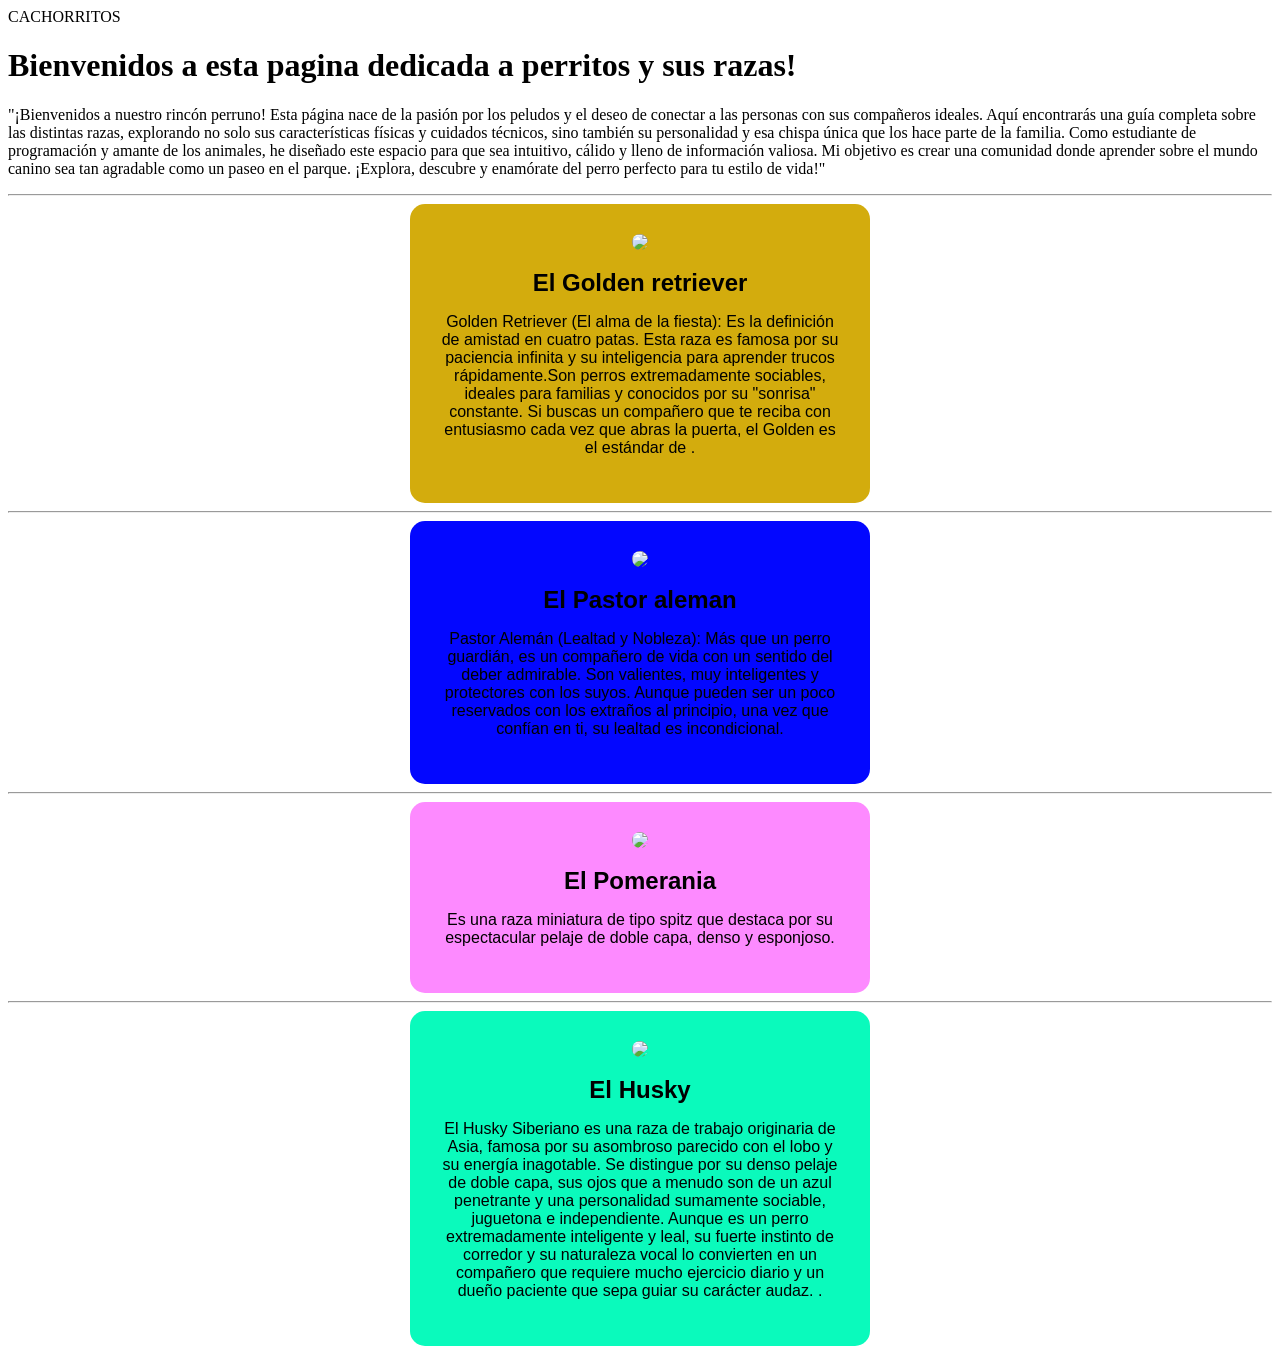
==== mascotas.html @ bf8cab95 "Add files via upload" ====
<!DOCTYPE html>     

<html></html>

<head>CACHORRITOS</head>

<h1>Bienvenidos a esta pagina dedicada a perritos y sus razas!</h1>

<p>"¡Bienvenidos a nuestro rincón perruno! Esta página nace de la pasión por los peludos y el deseo de conectar a las personas con sus compañeros ideales. 
Aquí encontrarás una guía completa sobre las distintas razas, explorando no solo sus características físicas y cuidados técnicos, sino también su personalidad y esa chispa única que los hace parte de la familia. Como estudiante de programación y amante de los animales, 
he diseñado este espacio para que sea intuitivo, cálido y lleno de información valiosa. Mi objetivo es crear una comunidad donde aprender sobre el mundo canino sea tan agradable como un paseo en el parque. ¡Explora, descubre y enamórate del perro perfecto para tu estilo de vida!"


<hr>


<div style="background-color: #d3ac0d; padding: 30px; border-radius: 15px; width: 400px; margin: 0 auto; text-align: center; font-family: sans-serif;">
  <img src="https://media.mdzol.com/p/41eff9ca37fc5a5bf1a3ffb6d19576e0/adjuntos/373/imagenes/001/851/0001851393/760x0/489x220:509x240/golden-retrievers.jfif" width="200" style="border-radius: 10px; margin-bottom: 15px;">
  <h2 style="margin: 0;">El Golden retriever</h2>
  <p>Golden Retriever (El alma de la fiesta): Es la definición de amistad en cuatro patas. 
Esta raza es famosa por su paciencia infinita y su inteligencia para aprender trucos rápidamente.Son perros extremadamente sociables, ideales para familias y conocidos por su "sonrisa" constante. 
Si buscas un compañero que te reciba con entusiasmo cada vez que abras la puerta, el Golden es el estándar de .</p>
</div>



<hr>

<div style="background-color: #0307ff; padding: 30px; border-radius: 15px; width: 400px; margin: 0 auto; text-align: center; font-family: sans-serif;">
  <img src="https://upload.wikimedia.org/wikipedia/commons/9/94/Cane_da_pastore_tedesco_adulto.jpg" width="200" style="border-radius: 10px; margin-bottom: 15px;">
  <h2 style="margin: 0;">El Pastor aleman</h2>
  <p>Pastor Alemán (Lealtad y Nobleza): Más que un perro guardián, es un compañero de vida con un sentido del deber admirable. Son valientes, muy inteligentes y protectores con los suyos. 
Aunque pueden ser un poco reservados con los extraños al principio, una vez que confían en ti, su lealtad es incondicional.</p>
</div>

<hr>

<div style="background-color: #FD8AFF; padding: 30px; border-radius: 15px; width: 400px; margin: 0 auto; text-align: center; font-family: sans-serif;">
  <img src="https://www.purina.es/sites/default/files/styles/ttt_image_510/public/2024-02/sitesdefaultfilesstylessquare_medium_440x440public2022-07Pomeranian.jpg?itok=EWDE_qmy" width="200" style="border-radius: 10px; margin-bottom: 15px;">
  <h2 style="margin: 0;">El Pomerania</h2>
  <p>Es una raza miniatura de tipo spitz que destaca por su espectacular pelaje de doble capa, denso y esponjoso.</p>
</div>


<hr>

<div style="background-color: #0AFABC; padding: 30px; border-radius: 15px; width: 400px; margin: 0 auto; text-align: center; font-family: sans-serif;">
<img src="https://images.ctfassets.net/550nf1gumh01/3xNFnSEpwe0fncKSJzgjOv/c3ef0b6784e6b4ed0d596b942bc8440c/iStock-911784428.jpg" width="300" style="border-radius: 10px; margin-bottom: 15px;">
 <h2 style="margin: 0;">El Husky</h2>
<p>El Husky Siberiano es una raza de trabajo originaria de Asia, famosa por su asombroso parecido con el lobo y su energía inagotable. 
 Se distingue por su denso pelaje de doble capa, sus ojos que a menudo son de un azul penetrante y una personalidad sumamente sociable,
 juguetona e independiente. Aunque es un perro extremadamente inteligente y leal, su fuerte instinto de corredor y su naturaleza vocal lo convierten en un 
compañero que requiere mucho ejercicio diario y un dueño paciente que sepa guiar su carácter audaz.
.</p>
</div>




</body>
</html>
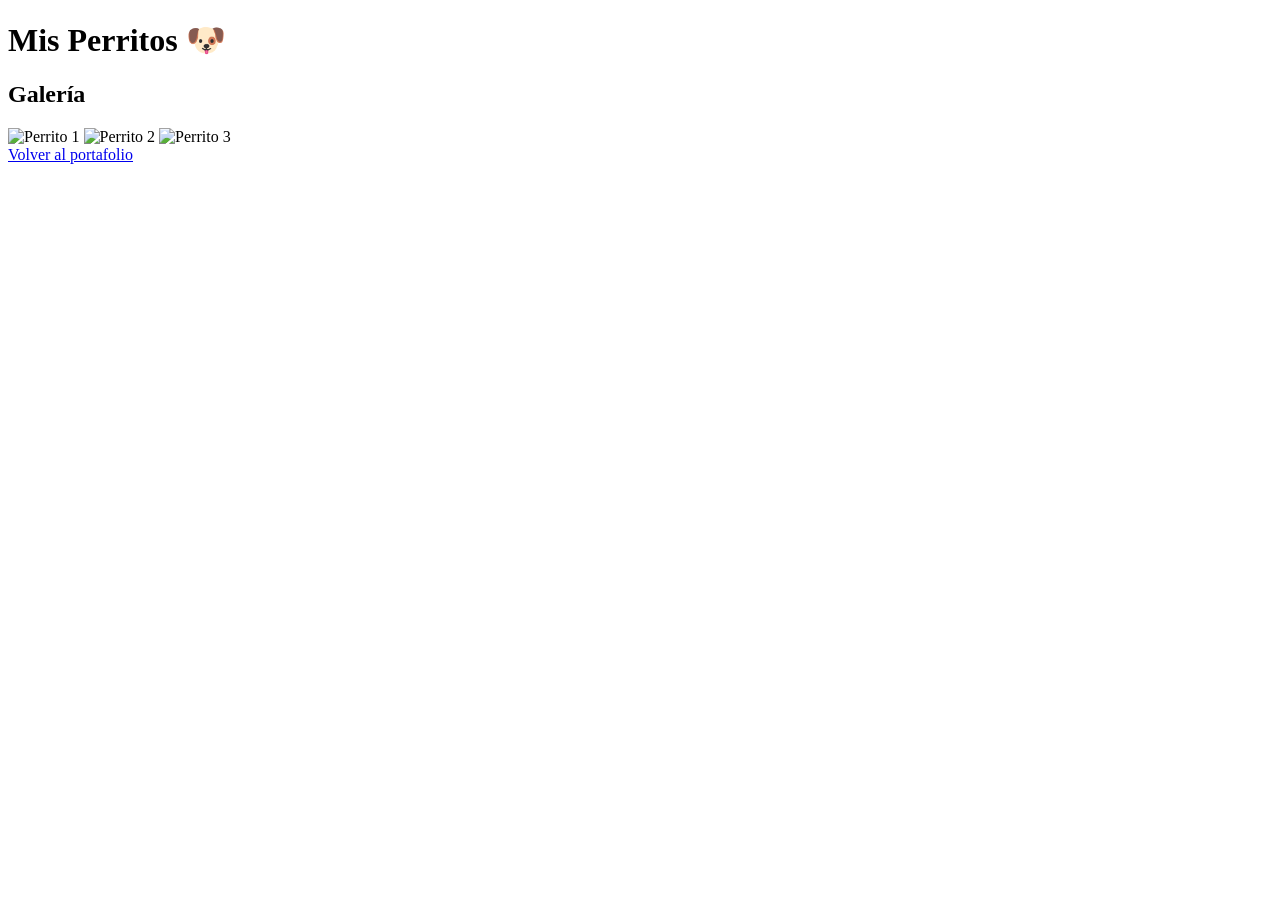
==== commit bda2bbec: "Refactor mascotas.html for improved structure Removed unnecessary HTML elements and improved structu" ====
--- a/mascotas.html
+++ b/mascotas.html
@@ -1,61 +1,26 @@
-<!DOCTYPE html>     
+<!DOCTYPE html>
+<html lang="es">
+<head>
+    <meta charset="UTF-8">
+    <title>Mis Perritos</title>
+    <link rel="stylesheet" href="styles.css">
+</head>
+<body>
 
-<html></html>
+<header>
+    <h1>Mis Perritos 🐶</h1>
+</header>
 
-<head>CACHORRITOS</head>
+<section>
+    <h2>Galería</h2>
 
-<h1>Bienvenidos a esta pagina dedicada a perritos y sus razas!</h1>
+    <img src="https://placedog.net/300/200" alt="Perrito 1">
+    <img src="https://placedog.net/301/200" alt="Perrito 2">
+    <img src="https://placedog.net/302/200" alt="Perrito 3">
 
-<p>"¡Bienvenidos a nuestro rincón perruno! Esta página nace de la pasión por los peludos y el deseo de conectar a las personas con sus compañeros ideales. 
-Aquí encontrarás una guía completa sobre las distintas razas, explorando no solo sus características físicas y cuidados técnicos, sino también su personalidad y esa chispa única que los hace parte de la familia. Como estudiante de programación y amante de los animales, 
-he diseñado este espacio para que sea intuitivo, cálido y lleno de información valiosa. Mi objetivo es crear una comunidad donde aprender sobre el mundo canino sea tan agradable como un paseo en el parque. ¡Explora, descubre y enamórate del perro perfecto para tu estilo de vida!"
+</section>
 
-
-<hr>
-
-
-<div style="background-color: #d3ac0d; padding: 30px; border-radius: 15px; width: 400px; margin: 0 auto; text-align: center; font-family: sans-serif;">
-  <img src="https://media.mdzol.com/p/41eff9ca37fc5a5bf1a3ffb6d19576e0/adjuntos/373/imagenes/001/851/0001851393/760x0/489x220:509x240/golden-retrievers.jfif" width="200" style="border-radius: 10px; margin-bottom: 15px;">
-  <h2 style="margin: 0;">El Golden retriever</h2>
-  <p>Golden Retriever (El alma de la fiesta): Es la definición de amistad en cuatro patas. 
-Esta raza es famosa por su paciencia infinita y su inteligencia para aprender trucos rápidamente.Son perros extremadamente sociables, ideales para familias y conocidos por su "sonrisa" constante. 
-Si buscas un compañero que te reciba con entusiasmo cada vez que abras la puerta, el Golden es el estándar de .</p>
-</div>
-
-
-
-<hr>
-
-<div style="background-color: #0307ff; padding: 30px; border-radius: 15px; width: 400px; margin: 0 auto; text-align: center; font-family: sans-serif;">
-  <img src="https://upload.wikimedia.org/wikipedia/commons/9/94/Cane_da_pastore_tedesco_adulto.jpg" width="200" style="border-radius: 10px; margin-bottom: 15px;">
-  <h2 style="margin: 0;">El Pastor aleman</h2>
-  <p>Pastor Alemán (Lealtad y Nobleza): Más que un perro guardián, es un compañero de vida con un sentido del deber admirable. Son valientes, muy inteligentes y protectores con los suyos. 
-Aunque pueden ser un poco reservados con los extraños al principio, una vez que confían en ti, su lealtad es incondicional.</p>
-</div>
-
-<hr>
-
-<div style="background-color: #FD8AFF; padding: 30px; border-radius: 15px; width: 400px; margin: 0 auto; text-align: center; font-family: sans-serif;">
-  <img src="https://www.purina.es/sites/default/files/styles/ttt_image_510/public/2024-02/sitesdefaultfilesstylessquare_medium_440x440public2022-07Pomeranian.jpg?itok=EWDE_qmy" width="200" style="border-radius: 10px; margin-bottom: 15px;">
-  <h2 style="margin: 0;">El Pomerania</h2>
-  <p>Es una raza miniatura de tipo spitz que destaca por su espectacular pelaje de doble capa, denso y esponjoso.</p>
-</div>
-
-
-<hr>
-
-<div style="background-color: #0AFABC; padding: 30px; border-radius: 15px; width: 400px; margin: 0 auto; text-align: center; font-family: sans-serif;">
-<img src="https://images.ctfassets.net/550nf1gumh01/3xNFnSEpwe0fncKSJzgjOv/c3ef0b6784e6b4ed0d596b942bc8440c/iStock-911784428.jpg" width="300" style="border-radius: 10px; margin-bottom: 15px;">
- <h2 style="margin: 0;">El Husky</h2>
-<p>El Husky Siberiano es una raza de trabajo originaria de Asia, famosa por su asombroso parecido con el lobo y su energía inagotable. 
- Se distingue por su denso pelaje de doble capa, sus ojos que a menudo son de un azul penetrante y una personalidad sumamente sociable,
- juguetona e independiente. Aunque es un perro extremadamente inteligente y leal, su fuerte instinto de corredor y su naturaleza vocal lo convierten en un 
-compañero que requiere mucho ejercicio diario y un dueño paciente que sepa guiar su carácter audaz.
-.</p>
-</div>
-
-
-
+<a href="index.html">Volver al portafolio</a>
 
 </body>
 </html>
